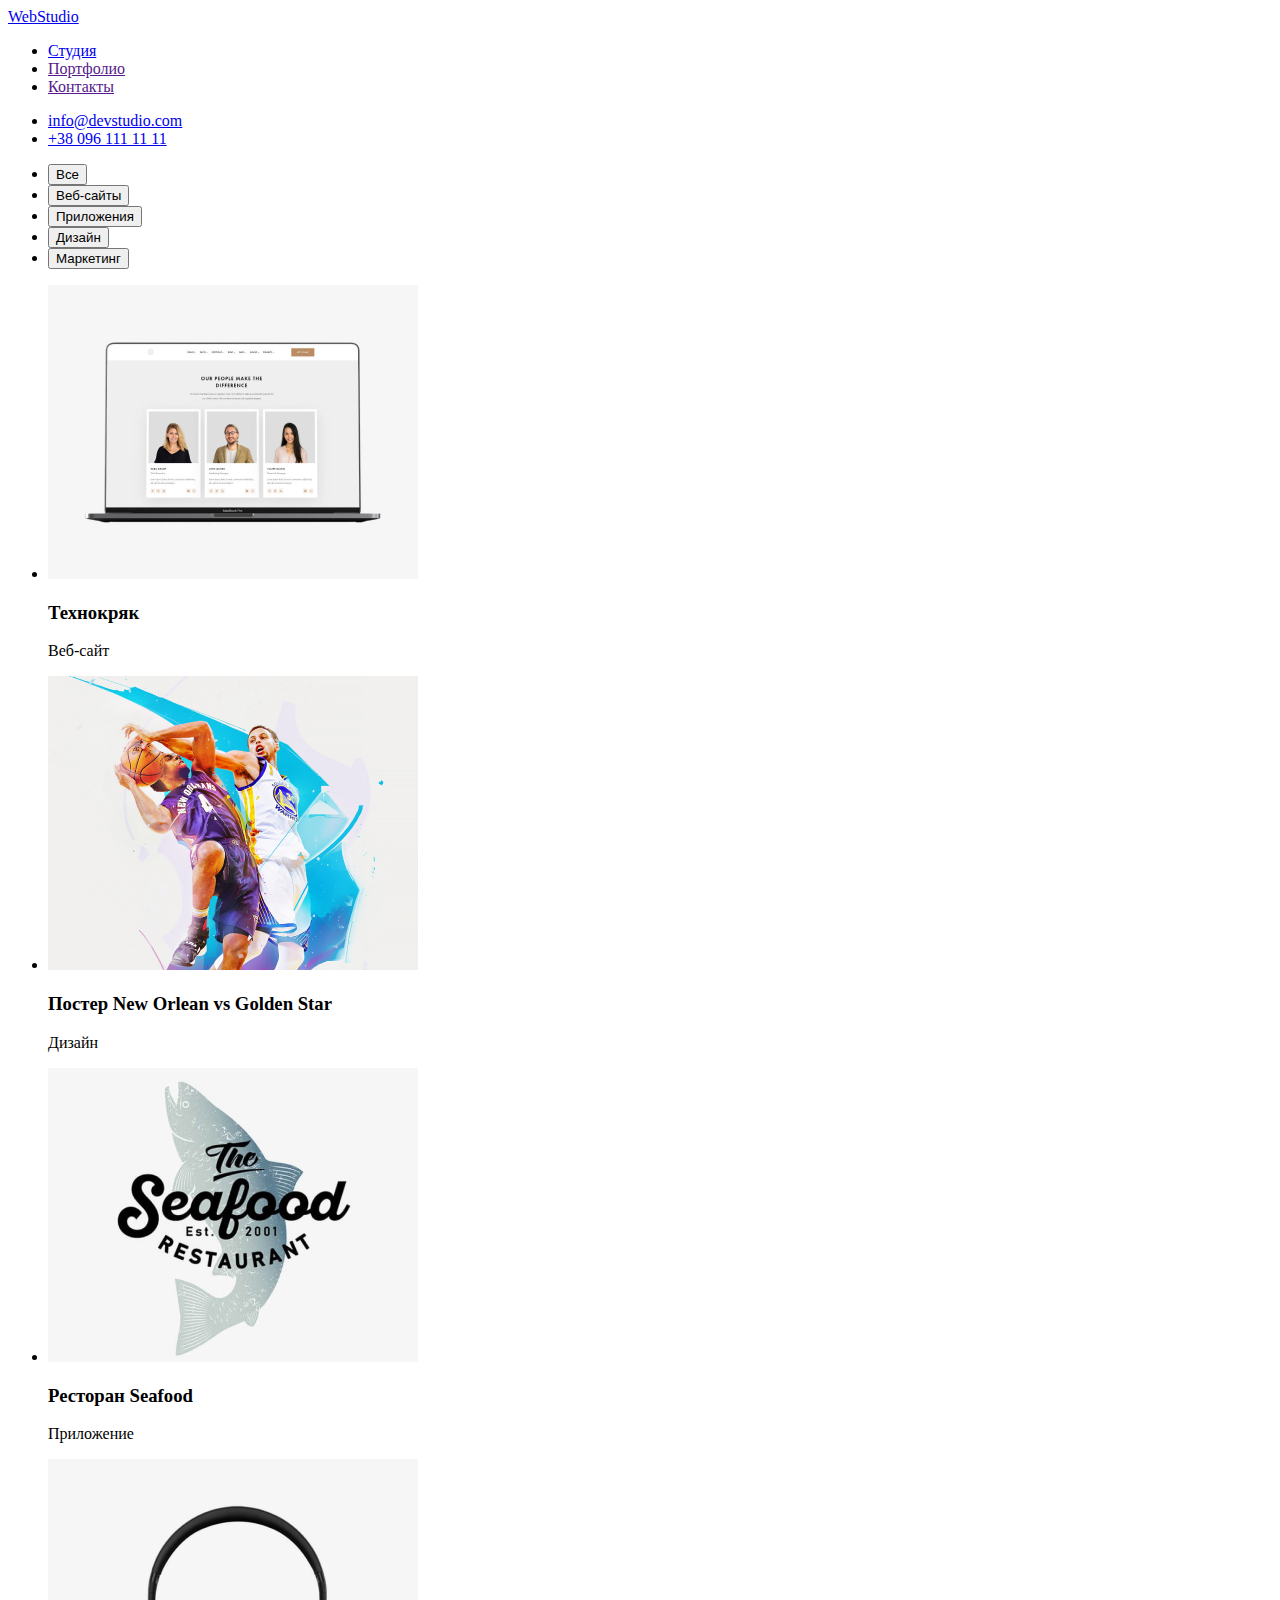
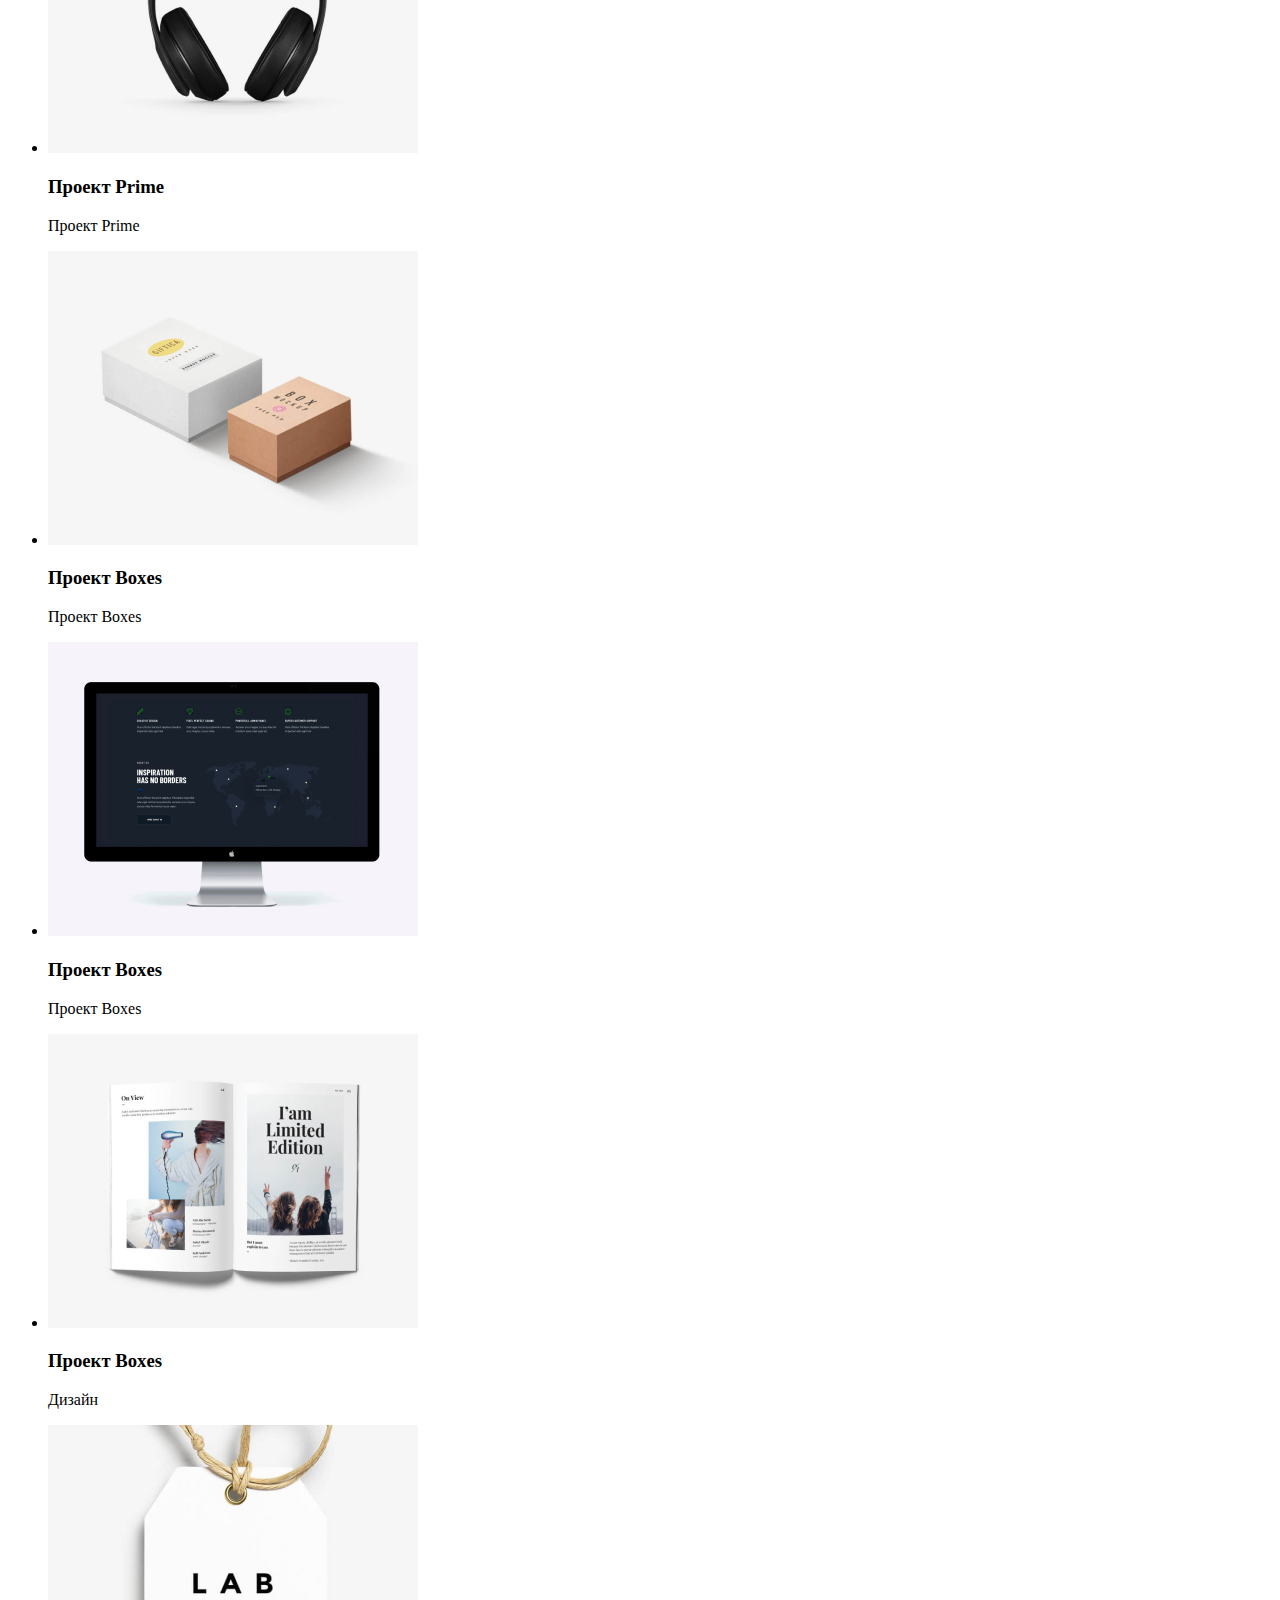
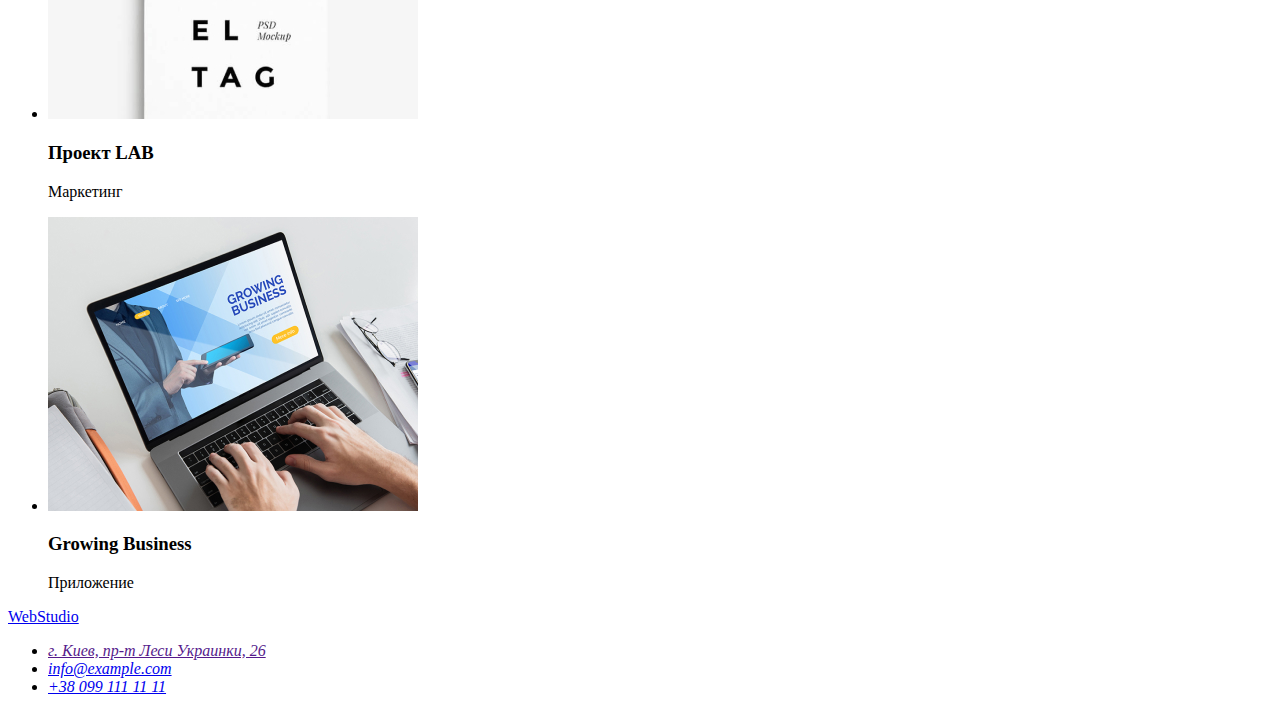
==== portfolio.html @ 6912d441 "зробив розмітку portfolio" ====
<!DOCTYPE html>
<html lang="ru">
<head>
    <meta charset="UTF-8">
    <meta http-equiv="X-UA-Compatible" content="IE=edge">
    <meta name="viewport" content="width=device-width, initial-scale=1.0">
    <title>Portfolio</title>
</head>
<body>
    <header>
        <nav>
            <a href="portfolio.html">WebStudio</a>
                <ul>
                    <li>
                        <a href="index.html">Студия</a>
                    </li>
                    <li>
                        <a href="">Портфолио</a>
                    </li>
                    <li>
                        <a href="">Контакты</a>
                    </li>
                </ul>
        </nav>
        <ul>
            <li>
                <a href="mailto:info@devstudio.com">info@devstudio.com</a>
            </li>
            <li>
                <a href="tel:+380961111111">+38 096 111 11 11</a>
            </li>
        </ul>
    </header>
    <main>
        <section>
            <ul>
                <li>
                    <button type="button">Все</button>
                </li>
                <li>
                    <button type="button">Веб-сайты</button>
                </li>
                <li>
                    <button type="button">Приложения</button>
                </li>
                <li>
                    <button type="button">Дизайн</button>
                </li>
                <li>
                    <button type="button">Маркетинг</button>
                </li>
            </ul>
        </section>
        <section>
            <ul>
                <li>
                    <img src="./images/img-1.jpg" alt="Веб-сайт на екране ноутбука" width="370">
                    <h3>Технокряк</h3>
                    <p>Веб-сайт</p>
                </li>
                <li>
                    <img src="./images/img-2.jpg" alt="Постер двух баскетболистов" width="370">
                    <h3>Постер New Orlean vs Golden Star</h3>
                    <p>Дизайн</p>
                </li>
                <li>
                    <img src="./images/img-3.jpg" alt="Логотип приложения" width="370">
                    <h3>Ресторан Seafood</h3>
                    <p>Приложение</p>
                </li>
                <li>
                    <img src="./images/img-4.jpg" alt="Наушники" width="370">
                    <h3>Проект Prime</h3>
                    <p>Проект Prime</p>
                </li>
                <li>
                    <img src="./images/img-5.jpg" alt="Две коробки" width="370">
                    <h3>Проект Boxes</h3>
                    <p>Проект Boxes</p>
                </li>
                <li>
                    <img src="./images/img-6.jpg" alt="Веб-сайт на екране монитора" width="370">
                    <h3>Проект Boxes</h3>
                    <p>Проект Boxes</p>
                </li>
                <li>
                    <img src="./images/img-7.jpg" alt="Издание журнала" width="370">
                    <h3>Проект Boxes</h3>
                    <p>Дизайн</p>
                </li>
                <li>
                    <img src="./images/img-8.jpg" alt="Логотип проекта" width="370">
                    <h3>Проект LAB</h3>
                    <p>Маркетинг</p>
                </li>
                <li>
                    <img src="./images/img-9.jpg" alt="Набор текста на ноутбуке" width="370">
                    <h3>Growing Business</h3>
                    <p>Приложение</p>
                </li>
            </ul>
        </section>
    </main>
    <footer>
        <a href="portfolio.html">WebStudio</a>
        <address>
            <ul>
                <li>
                    <a href="">г. Киев, пр-т Леси Украинки, 26</a>
                </li>
                <li>
                    <a href="mailto:info@example.com">info@example.com</a>
                </li>
                <li>
                    <a href="tel:+380991111111">+38 099 111 11 11</a>
                </li>
            </ul>
        </address>
    </footer>
</body>
</html>
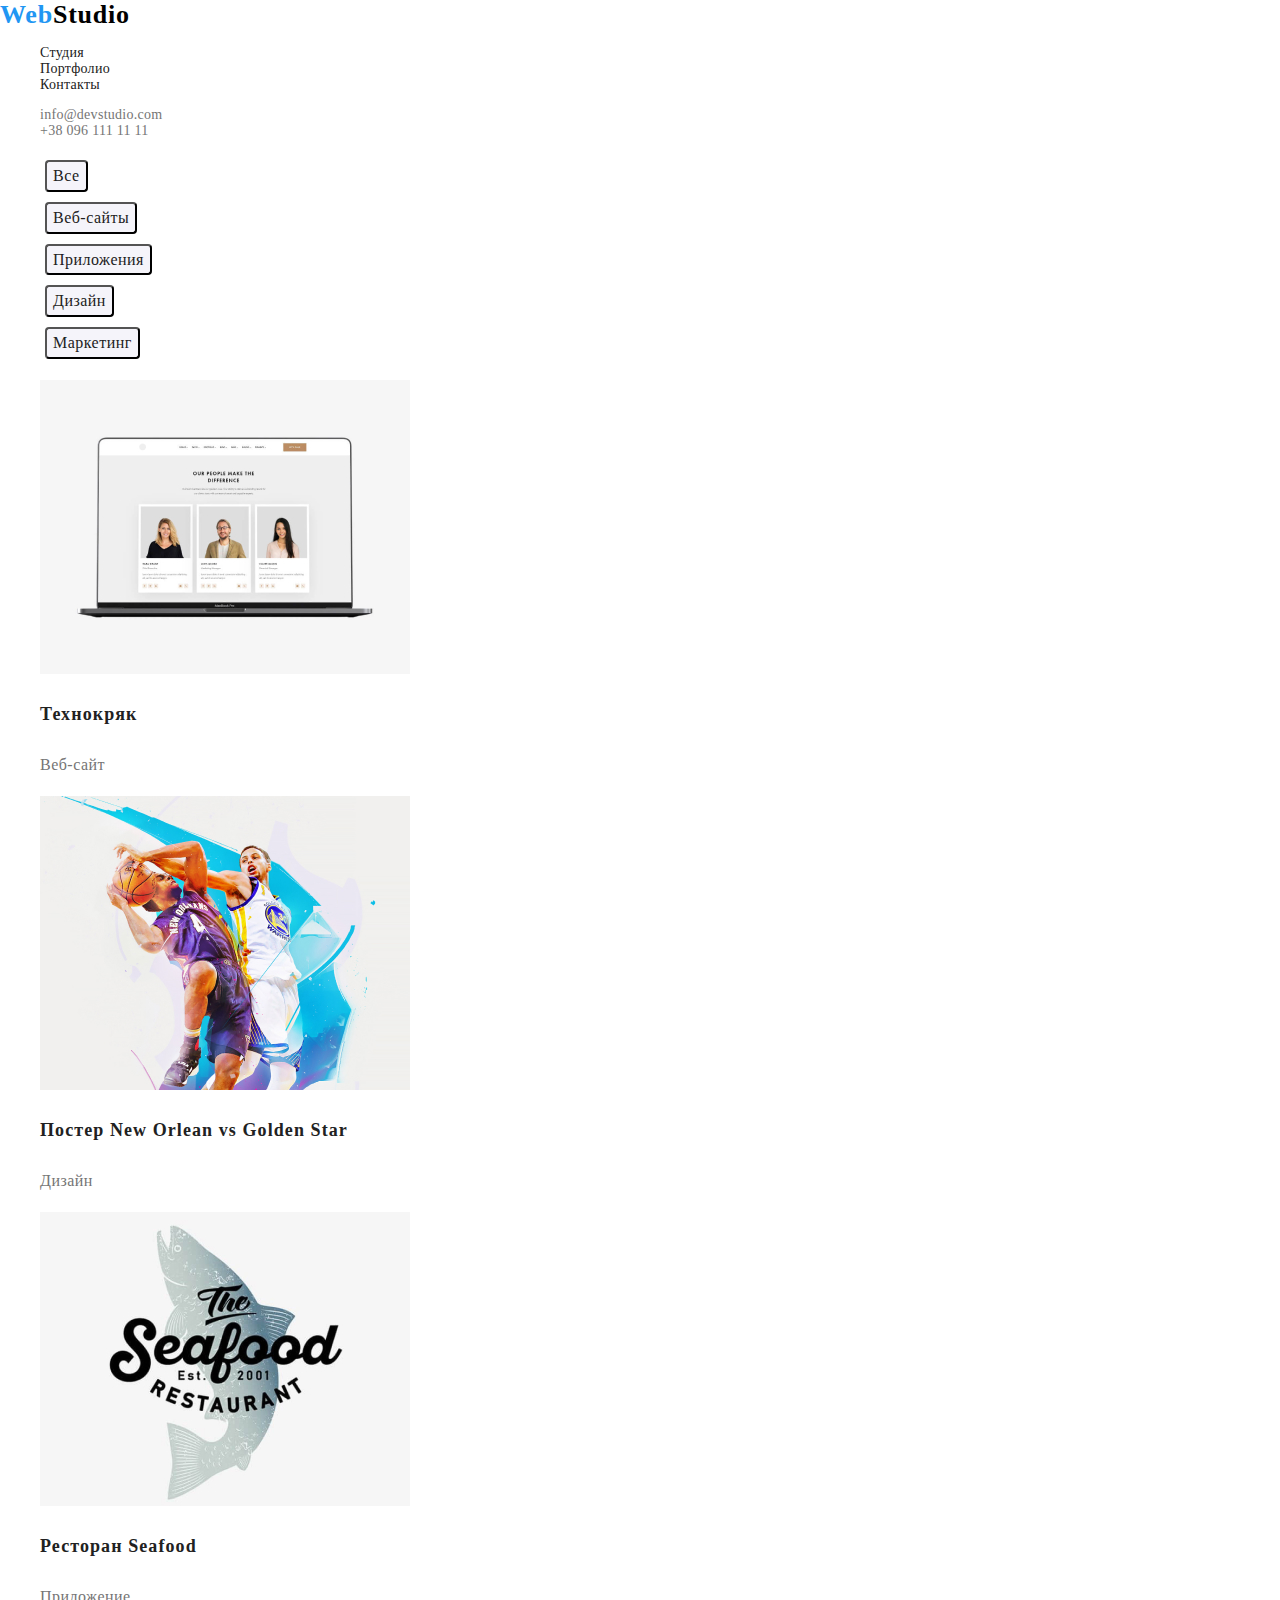
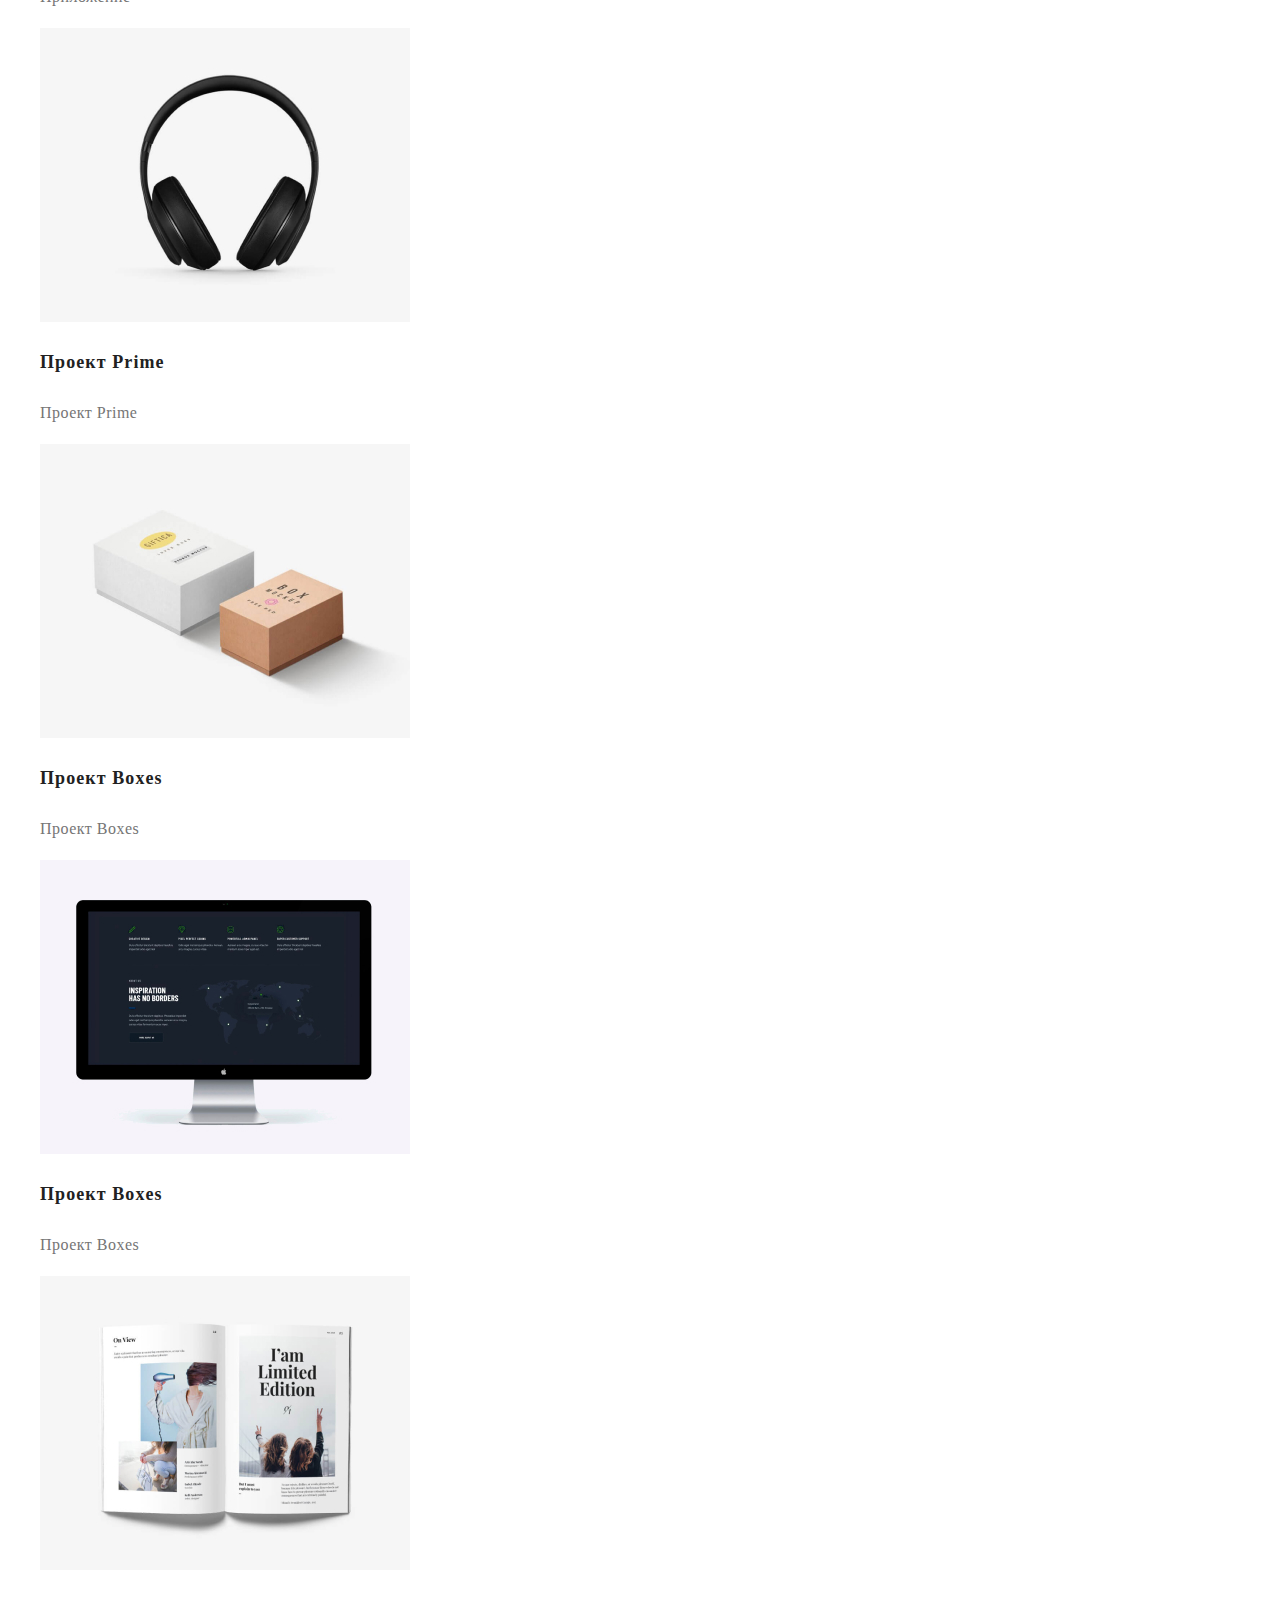
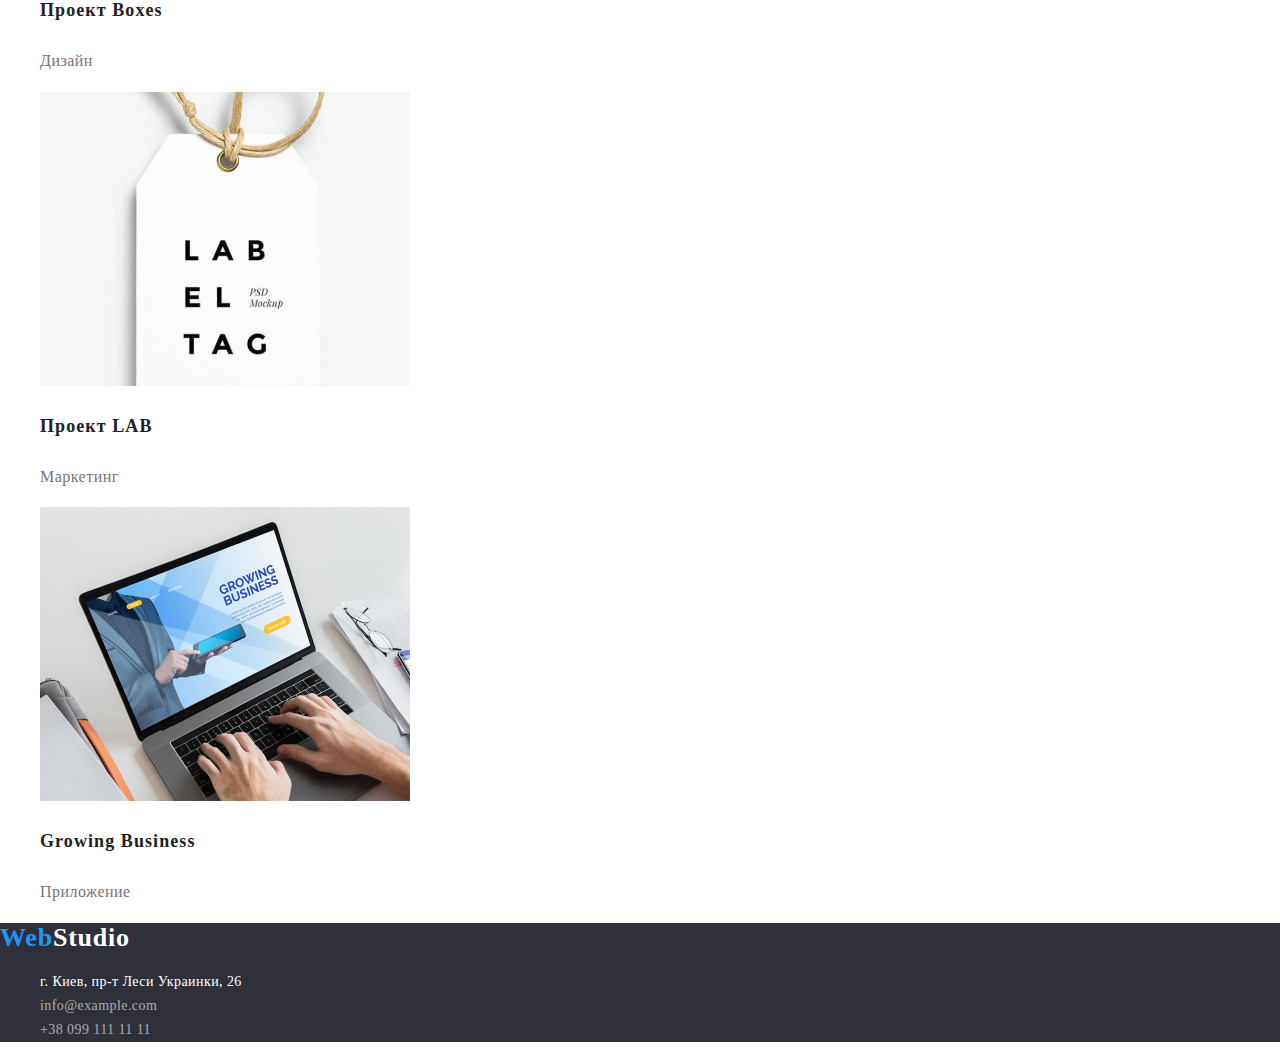
==== commit e243e08c: "додав css" ====
--- a/portfolio.html
+++ b/portfolio.html
@@ -5,95 +5,96 @@
     <meta http-equiv="X-UA-Compatible" content="IE=edge">
     <meta name="viewport" content="width=device-width, initial-scale=1.0">
     <title>Portfolio</title>
+    <link rel="stylesheet" href="./css/styles.css">
 </head>
 <body>
     <header>
-        <nav>
-            <a href="portfolio.html">WebStudio</a>
-                <ul>
-                    <li>
-                        <a href="index.html">Студия</a>
+        <nav class="header-logo">
+            <a class="header-link" href="portfolio.html"><span class="header-link-logo">Web</span>Studio</a>
+                <ul class="header-top">
+                    <li class="header-top-item">
+                        <a class="header-top-link" href="index.html">Студия</a>
                     </li>
-                    <li>
-                        <a href="">Портфолио</a>
+                    <li class="header-top-item">
+                        <a class="header-top-link" href="">Портфолио</a>
                     </li>
-                    <li>
-                        <a href="">Контакты</a>
+                    <li class="header-top-item">
+                        <a class="header-top-link" href="">Контакты</a>
                     </li>
                 </ul>
         </nav>
-        <ul>
-            <li>
-                <a href="mailto:info@devstudio.com">info@devstudio.com</a>
+        <ul class="header-bottom">
+            <li class="header-bottom-item">
+                <a class="header-bottom-link" href="mailto:info@devstudio.com">info@devstudio.com</a>
             </li>
-            <li>
-                <a href="tel:+380961111111">+38 096 111 11 11</a>
+            <li class="header-bottom-item">
+                <a class="header-bottom-link" href="tel:+380961111111">+38 096 111 11 11</a>
             </li>
         </ul>
     </header>
     <main>
         <section>
-            <ul>
-                <li>
-                    <button type="button">Все</button>
+            <ul class="menu">
+                <li class="menu-item">
+                    <button type="button"><span>Все</span></button>
                 </li>
-                <li>
-                    <button type="button">Веб-сайты</button>
+                <li class="menu-item">
+                    <button type="button"><span>Веб-сайты</span></button>
                 </li>
-                <li>
-                    <button type="button">Приложения</button>
+                <li class="menu-item">
+                    <button type="button"><span>Приложения</span></button>
                 </li>
-                <li>
-                    <button type="button">Дизайн</button>
+                <li class="menu-item">
+                    <button type="button"><span>Дизайн</span></button>
                 </li>
-                <li>
-                    <button type="button">Маркетинг</button>
+                <li class="menu-item">
+                    <button type="button"><span>Маркетинг</span></button>
                 </li>
             </ul>
         </section>
-        <section>
-            <ul>
-                <li>
+        <section class="projects">
+            <ul class="projects-menu">
+                <li class="projects-menu-item">
                     <img src="./images/img-1.jpg" alt="Веб-сайт на екране ноутбука" width="370">
                     <h3>Технокряк</h3>
                     <p>Веб-сайт</p>
                 </li>
-                <li>
+                <li class="projects-menu-item">
                     <img src="./images/img-2.jpg" alt="Постер двух баскетболистов" width="370">
                     <h3>Постер New Orlean vs Golden Star</h3>
                     <p>Дизайн</p>
                 </li>
-                <li>
+                <li  class="projects-menu-item">
                     <img src="./images/img-3.jpg" alt="Логотип приложения" width="370">
                     <h3>Ресторан Seafood</h3>
                     <p>Приложение</p>
                 </li>
-                <li>
+                <li class="projects-menu-item">
                     <img src="./images/img-4.jpg" alt="Наушники" width="370">
                     <h3>Проект Prime</h3>
                     <p>Проект Prime</p>
                 </li>
-                <li>
+                <li class="projects-menu-item">
                     <img src="./images/img-5.jpg" alt="Две коробки" width="370">
                     <h3>Проект Boxes</h3>
                     <p>Проект Boxes</p>
                 </li>
-                <li>
+                <li class="projects-menu-item">
                     <img src="./images/img-6.jpg" alt="Веб-сайт на екране монитора" width="370">
                     <h3>Проект Boxes</h3>
                     <p>Проект Boxes</p>
                 </li>
-                <li>
+                <li class="projects-menu-item">
                     <img src="./images/img-7.jpg" alt="Издание журнала" width="370">
                     <h3>Проект Boxes</h3>
                     <p>Дизайн</p>
                 </li>
-                <li>
+                <li class="projects-menu-item">
                     <img src="./images/img-8.jpg" alt="Логотип проекта" width="370">
                     <h3>Проект LAB</h3>
                     <p>Маркетинг</p>
                 </li>
-                <li>
+                <li class="projects-menu-item">
                     <img src="./images/img-9.jpg" alt="Набор текста на ноутбуке" width="370">
                     <h3>Growing Business</h3>
                     <p>Приложение</p>
@@ -101,18 +102,18 @@
             </ul>
         </section>
     </main>
-    <footer>
-        <a href="portfolio.html">WebStudio</a>
+    <footer class="footer">
+        <a class="footer-logo" href="portfolio.html"><span>Web</span>Studio</a>
         <address>
-            <ul>
-                <li>
-                    <a href="">г. Киев, пр-т Леси Украинки, 26</a>
+            <ul class="footer-menu-item">
+                <li class="footer-menu">
+                    <a class="footer-menu-adrs" href="">г. Киев, пр-т Леси Украинки, 26</a>
                 </li>
-                <li>
-                    <a href="mailto:info@example.com">info@example.com</a>
+                <li class="footer-menu">
+                    <a class="footer-menu-link" href="mailto:info@example.com">info@example.com</a>
                 </li>
-                <li>
-                    <a href="tel:+380991111111">+38 099 111 11 11</a>
+                <li class="footer-menu">
+                    <a class="footer-menu-link" href="tel:+380991111111">+38 099 111 11 11</a>
                 </li>
             </ul>
         </address>
--- a/css/styles.css
+++ b/css/styles.css
@@ -0,0 +1,258 @@
+body{
+    padding: 0;
+    margin: 0;
+    font-family: 'Roboto', sans-serif;
+    color: #000000;
+}
+
+button:hover{
+    cursor: pointer;
+}
+
+h2{
+    font-family: 'Roboto';
+    font-style: normal;
+    font-weight: 700;
+    font-size: 36px;
+    line-height: 1.16;
+    text-align: center;
+    letter-spacing: 0.03em;
+    color: #212121;
+}
+
+.header-link{
+    font-family: 'Raleway';
+    font-style: normal;
+    font-weight: 700;
+    font-size: 26px;
+    line-height: 1.19;
+    letter-spacing: 0.03em;
+    text-decoration: none;
+    color: black;
+
+}
+.header-link-logo{
+    color: #2196F3;
+}
+.header-top{
+    font-family: 'Roboto';
+    font-style: normal;
+    font-weight: 500;
+    font-size: 14px;
+    line-height: 1.14;
+    letter-spacing: 0.02em;
+    list-style: none;
+}
+.header-top-link{
+    text-decoration: none;
+    color: #212121;
+}
+.header-top-link:hover{
+    color: #2196F3; 
+}
+.header-bottom{
+    font-family: 'Roboto';
+    font-style: normal;
+    font-weight: 500;
+    font-size: 14px;
+    line-height: 1.14;
+    letter-spacing: 0.02em;
+    list-style: none;
+}
+.header-bottom-link{
+    text-decoration: none;
+    color: #757575;
+}
+.header-bottom-link:hover,
+.header-bottom-link:focus{
+    color: #2196F3; 
+}
+
+/* Main */
+
+.section-first{
+    background: #2F303A;
+}
+.section-first h1{
+    font-family: 'Roboto';
+    font-style: normal;
+    font-weight: 900;
+    font-size: 44px;
+    line-height: 1.36;
+    text-align: center;
+    letter-spacing: 0.06em;
+    text-transform: uppercase;
+    color: #FFFFFF;
+}
+
+.section-first-butt{
+    background: #2196F3;
+    box-shadow: 0px 4px 4px rgba(0, 0, 0, 0.15);
+    border-radius: 4px;
+}
+.section-first-butt span{
+    font-family: 'Roboto';
+    font-style: normal;
+    font-weight: 700;
+    font-size: 16px;
+    line-height: 1.87;
+    color: #FFFFFF;
+}
+
+.section-menu{
+    list-style: none;
+}
+.section-menu-item h3{
+    font-family: 'Roboto';
+    font-style: normal;
+    font-weight: 700;
+    font-size: 14px;
+    line-height: 1.14;
+    letter-spacing: 0.03em;
+    text-transform: uppercase;
+    color: #212121;
+}
+.section-menu-item p{
+    font-family: 'Roboto';
+    font-style: normal;
+    font-weight: 400;
+    font-size: 14px;
+    line-height: 1.71;
+    letter-spacing: 0.03em;
+    color: #757575;
+}
+
+.section-work{
+    list-style: none;
+}
+
+.section-team{
+    list-style: none;
+}
+.section-team h3{
+    font-family: 'Roboto';
+    font-style: normal;
+    font-weight: 500;
+    font-size: 16px;
+    line-height: 1.18;
+    letter-spacing: 0.03em;
+    color: #212121;
+}
+.section-team p {
+    font-family: 'Roboto';
+    font-style: normal;
+    font-weight: 400;
+    font-size: 16px;
+    line-height: 1.18;
+    letter-spacing: 0.03em;
+    color: #757575;
+}
+/* Footer */
+.footer{
+    background: #2F303A;
+}
+.footer-logo{
+    text-decoration: none;
+    font-family: 'Raleway';
+    font-style: normal;
+    font-weight: 700;
+    font-size: 26px;
+    line-height: 1.19;
+    letter-spacing: 0.03em;
+    color: white;
+}
+.footer-logo span{
+    color: #2196F3;
+}
+.footer-menu-item{
+    list-style: none;
+}
+.footer-menu-adrs{
+    font-family: 'Roboto';
+    font-style: normal;
+    font-weight: 400;
+    font-size: 14px;
+    line-height:  1.7;
+    letter-spacing: 0.03em;
+    color: #FFFFFF;
+    text-decoration: none;
+}
+.footer-menu-adrs:hover,
+.footer-menu-adrs:focus{
+    color: #2196F3;
+}
+.footer-menu-link{
+    font-family: 'Roboto';
+    font-style: normal;
+    font-weight: 400;
+    font-size: 14px;
+    line-height: 1.7;
+    letter-spacing: 0.03em;
+    color: rgba(255, 255, 255, 0.6);
+    text-decoration: none;
+}
+.footer-menu-link:hover,
+.footer-menu-link:focus{
+    color: #2196F3;
+}
+/* Portfolio */
+
+.menu{
+    list-style: none;
+}
+.menu-item{
+    padding: 5px;
+}
+.menu-item button{
+    background: #F5F4FA;
+    border-radius: 4px;
+}
+.menu-item span{
+    font-family: 'Roboto';
+    font-style: normal;
+    font-weight: 500;
+    font-size: 16px;
+    line-height: 1.62;
+    text-align: center;
+    letter-spacing: 0.03em;
+    color: #212121;
+}
+
+.menu-item button:hover{
+    background: #2196F3;
+    box-shadow: 0px 3px 1px rgba(0, 0, 0, 0.1), 0px 1px 2px rgba(0, 0, 0, 0.08), 0px 2px 2px rgba(0, 0, 0, 0.12);
+    border-radius: 4px;
+}
+.menu-item span:hover{
+    font-family: 'Roboto';
+    font-style: normal;
+    font-weight: 500;
+    font-size: 16px;
+    line-height: 1.62;
+    text-align: center;
+    letter-spacing: 0.03em;
+    color: #FFFFFF;
+}
+
+.projects-menu{
+    list-style: none;
+}
+
+.projects-menu-item h3{
+    font-family: 'Roboto';
+    font-style: normal;
+    font-weight: 700;
+    font-size: 18px;
+    line-height: 2;
+    letter-spacing: 0.06em;
+    color: #212121; 
+}
+.projects-menu-item p{
+    font-family: 'Roboto';
+    font-style: normal;
+    font-weight: 400;
+    font-size: 16px;
+    line-height: 1.87;
+    letter-spacing: 0.03em;
+    color: #757575;
+}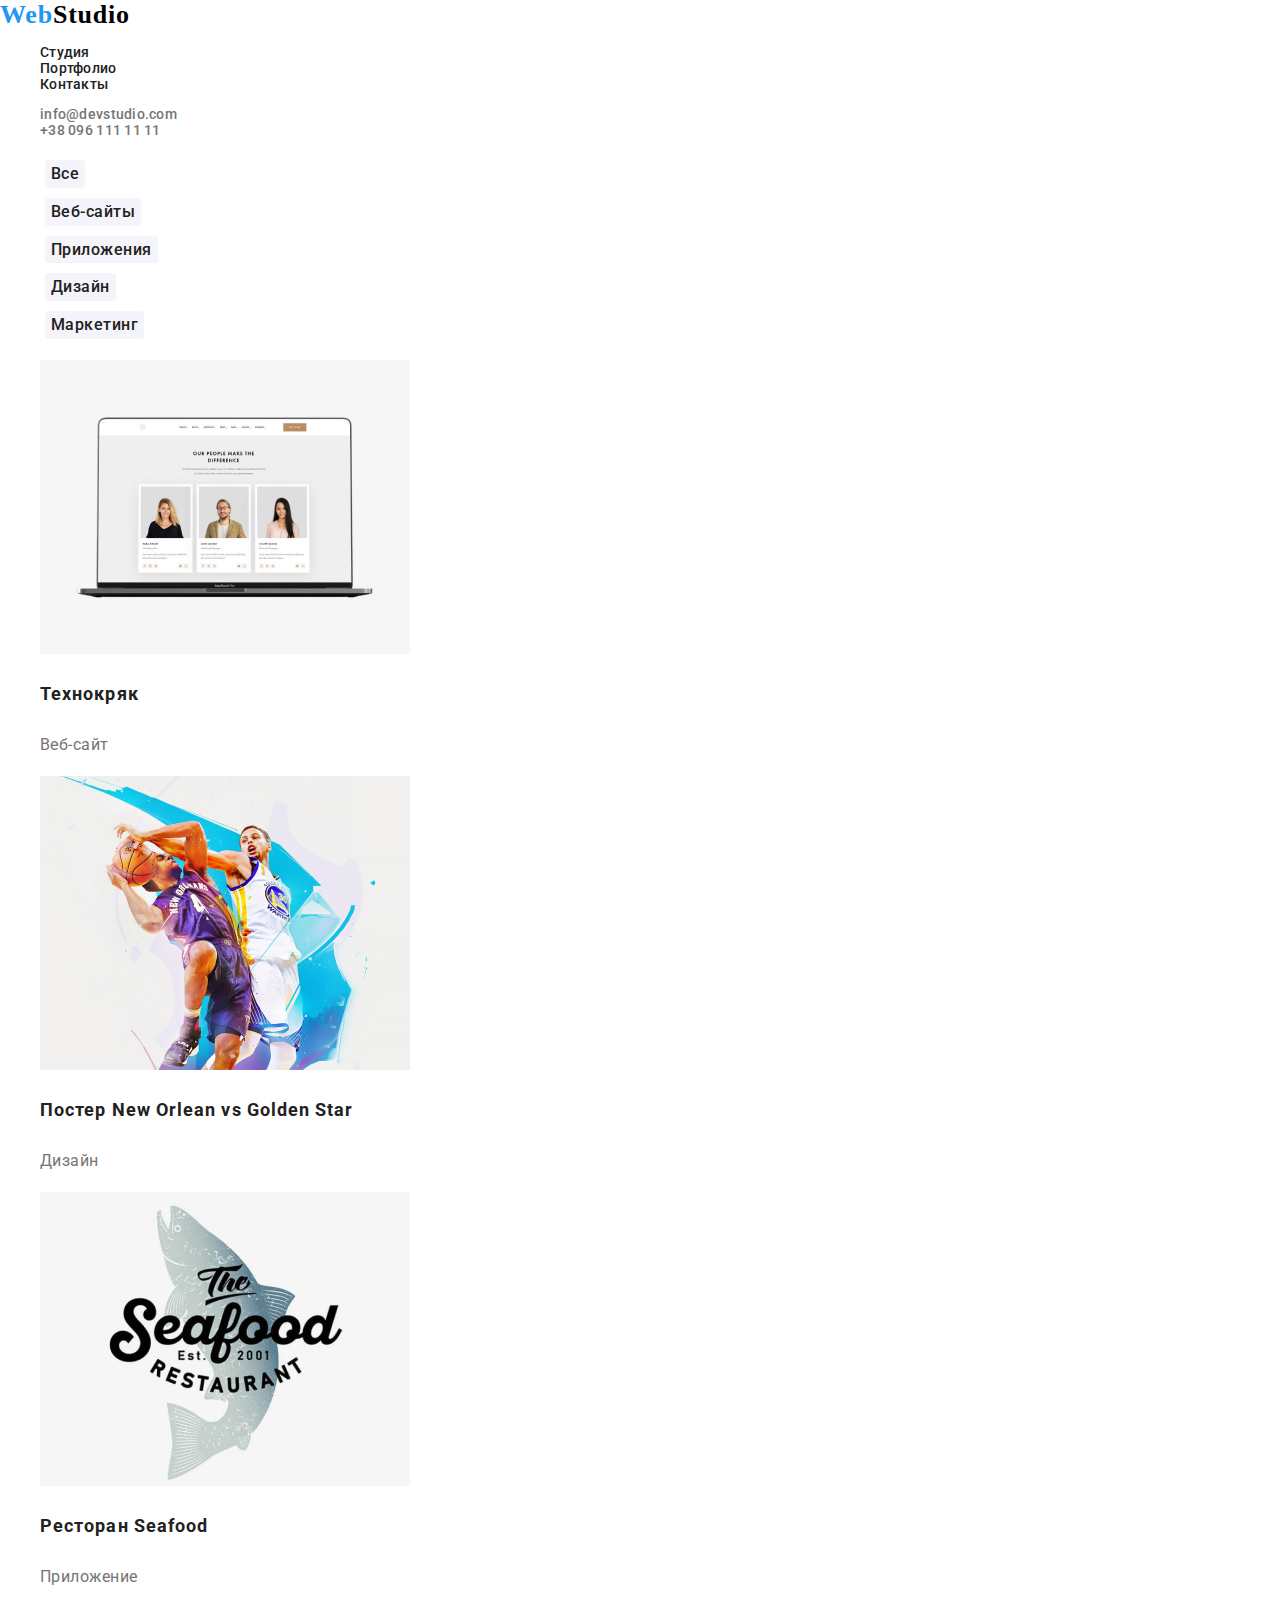
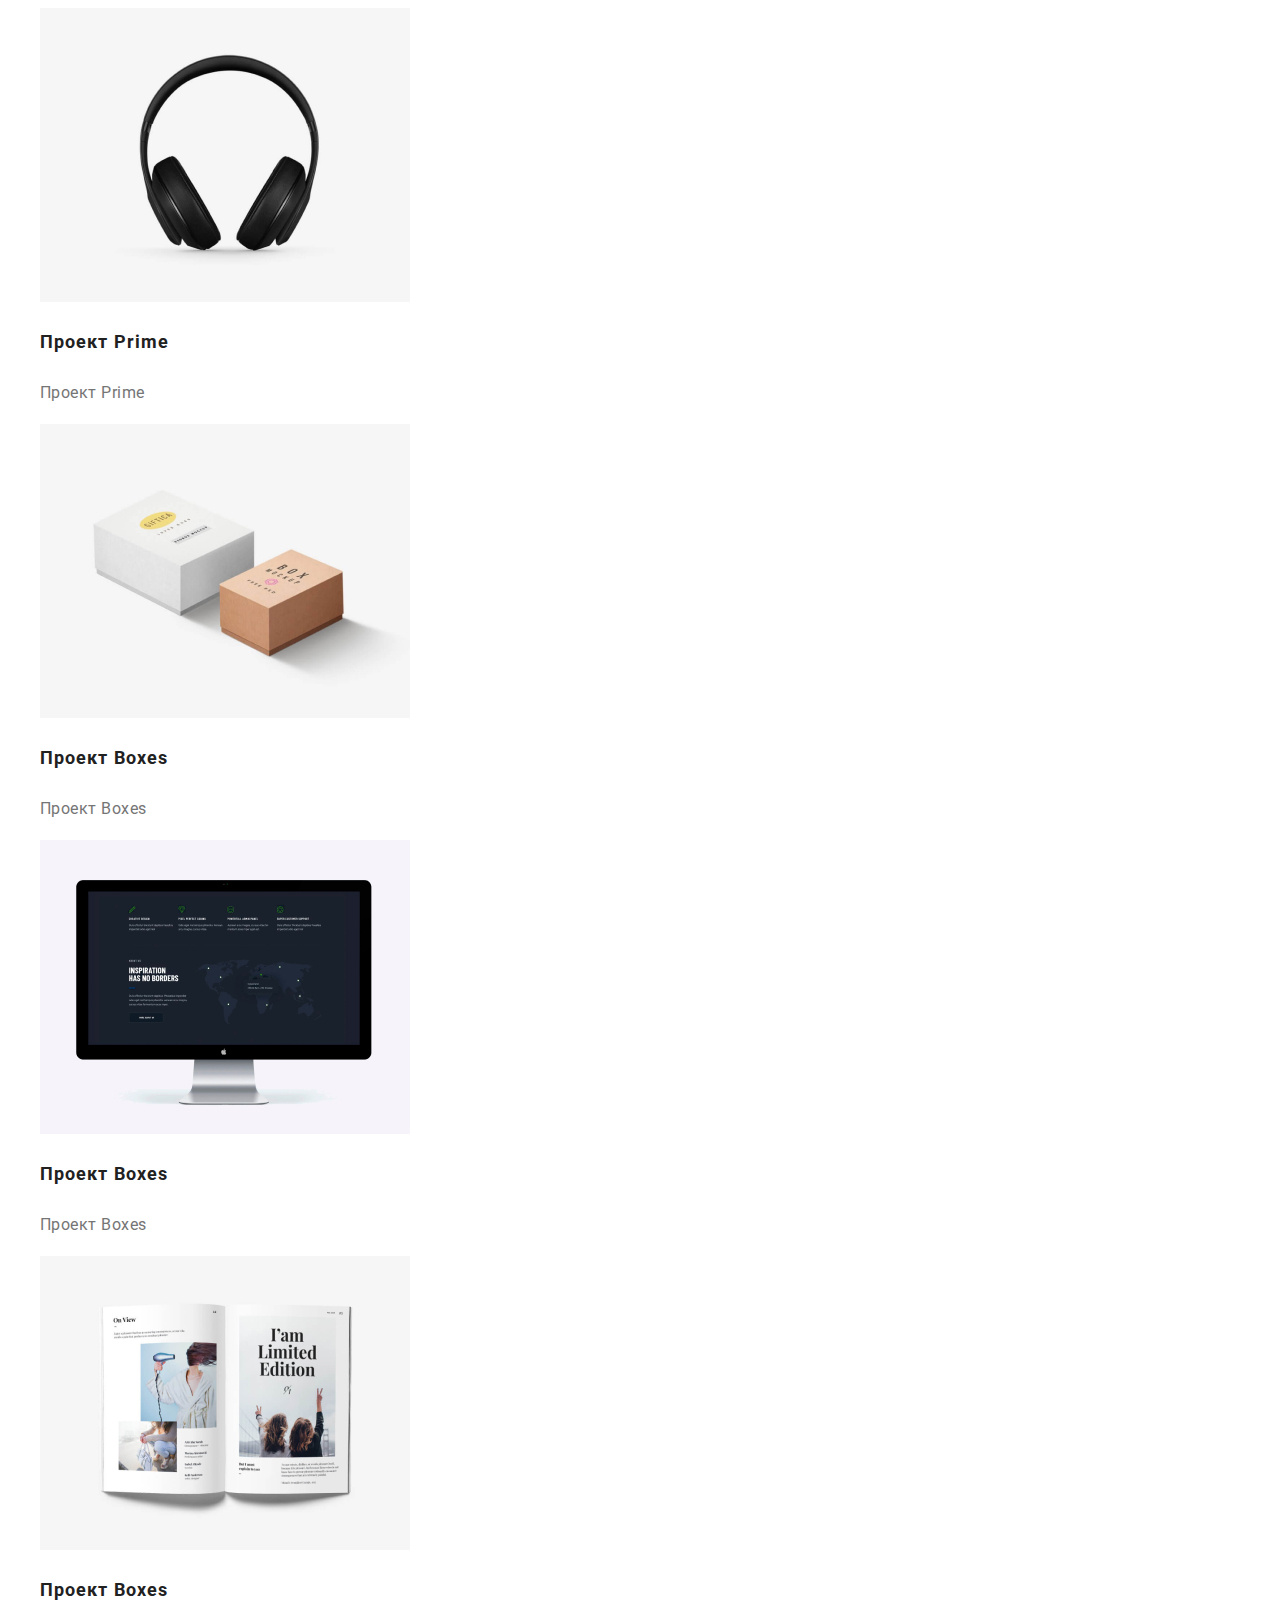
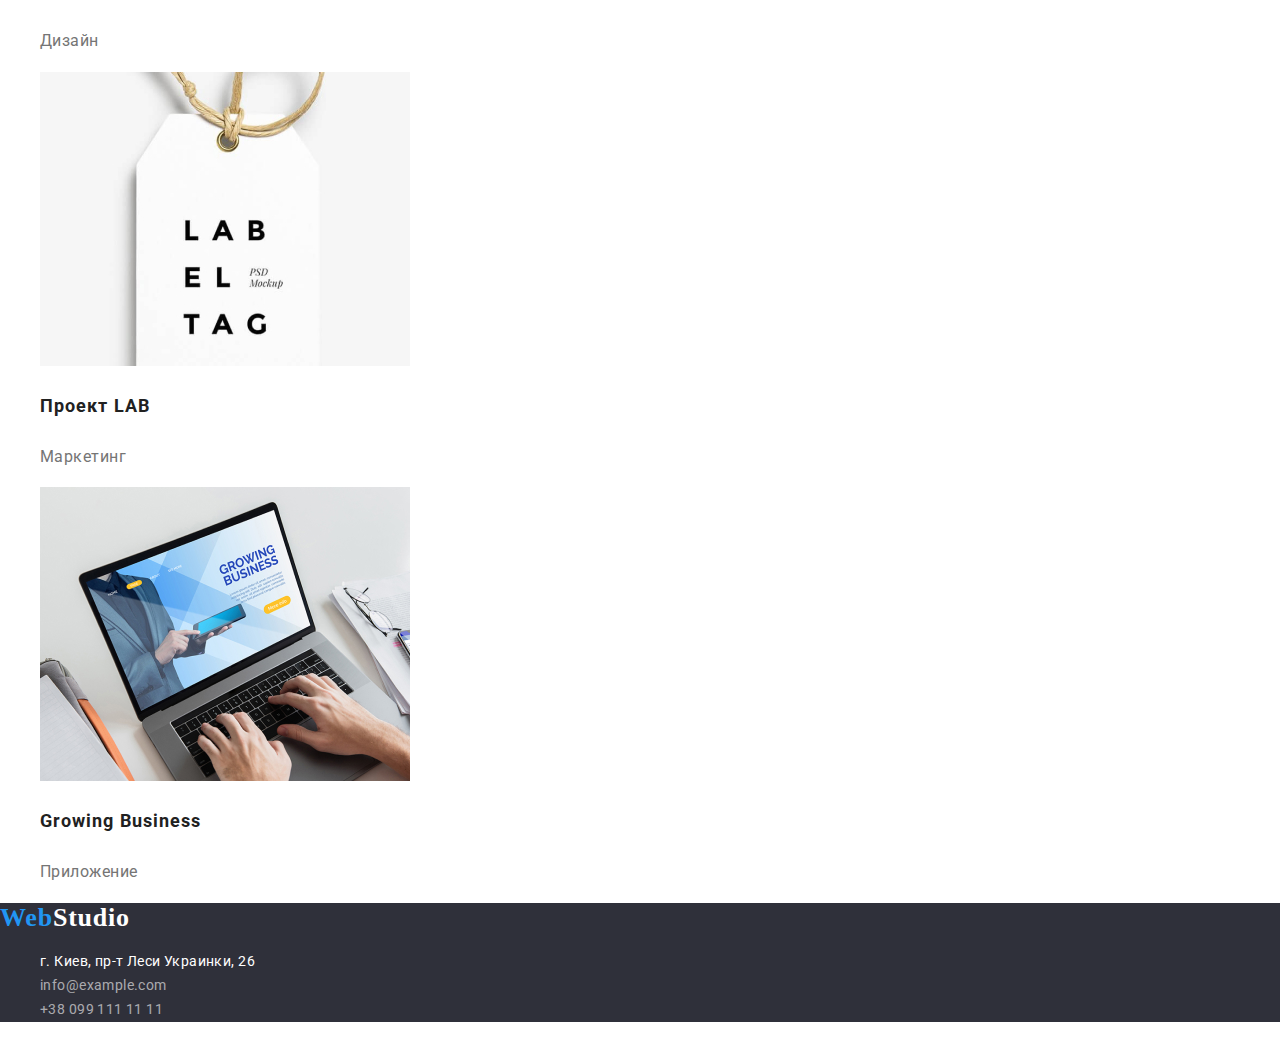
==== commit 8a64ec8e: "підключив шрифти,поправив кнопки." ====
--- a/portfolio.html
+++ b/portfolio.html
@@ -6,6 +6,7 @@
     <meta name="viewport" content="width=device-width, initial-scale=1.0">
     <title>Portfolio</title>
     <link rel="stylesheet" href="./css/styles.css">
+    <link href="https://fonts.googleapis.com/css2?family=Roboto:wght@400;500;700;900&display=swap" rel="stylesheet">
 </head>
 <body>
     <header>
@@ -36,23 +37,21 @@
         <section>
             <ul class="menu">
                 <li class="menu-item">
-                    <button type="button"><span>Все</span></button>
+                    <button type="button">Все</button>
                 </li>
                 <li class="menu-item">
-                    <button type="button"><span>Веб-сайты</span></button>
+                    <button type="button">Веб-сайты</button>
                 </li>
                 <li class="menu-item">
-                    <button type="button"><span>Приложения</span></button>
+                    <button type="button">Приложения</button>
                 </li>
                 <li class="menu-item">
-                    <button type="button"><span>Дизайн</span></button>
+                    <button type="button">Дизайн</button>
                 </li>
                 <li class="menu-item">
-                    <button type="button"><span>Маркетинг</span></button>
+                    <button type="button">Маркетинг</button>
                 </li>
             </ul>
-        </section>
-        <section class="projects">
             <ul class="projects-menu">
                 <li class="projects-menu-item">
                     <img src="./images/img-1.jpg" alt="Веб-сайт на екране ноутбука" width="370">
--- a/css/styles.css
+++ b/css/styles.css
@@ -89,6 +89,7 @@
     background: #2196F3;
     box-shadow: 0px 4px 4px rgba(0, 0, 0, 0.15);
     border-radius: 4px;
+    border: solid 0;
 }
 .section-first-butt span{
     font-family: 'Roboto';
@@ -206,8 +207,7 @@
 .menu-item button{
     background: #F5F4FA;
     border-radius: 4px;
-}
-.menu-item span{
+    border: solid 0;
     font-family: 'Roboto';
     font-style: normal;
     font-weight: 500;
@@ -218,12 +218,11 @@
     color: #212121;
 }
 
-.menu-item button:hover{
+.menu-item button:hover,
+.menu-item button:active{
     background: #2196F3;
     box-shadow: 0px 3px 1px rgba(0, 0, 0, 0.1), 0px 1px 2px rgba(0, 0, 0, 0.08), 0px 2px 2px rgba(0, 0, 0, 0.12);
     border-radius: 4px;
-}
-.menu-item span:hover{
     font-family: 'Roboto';
     font-style: normal;
     font-weight: 500;
@@ -233,6 +232,7 @@
     letter-spacing: 0.03em;
     color: #FFFFFF;
 }
+
 
 .projects-menu{
     list-style: none;
